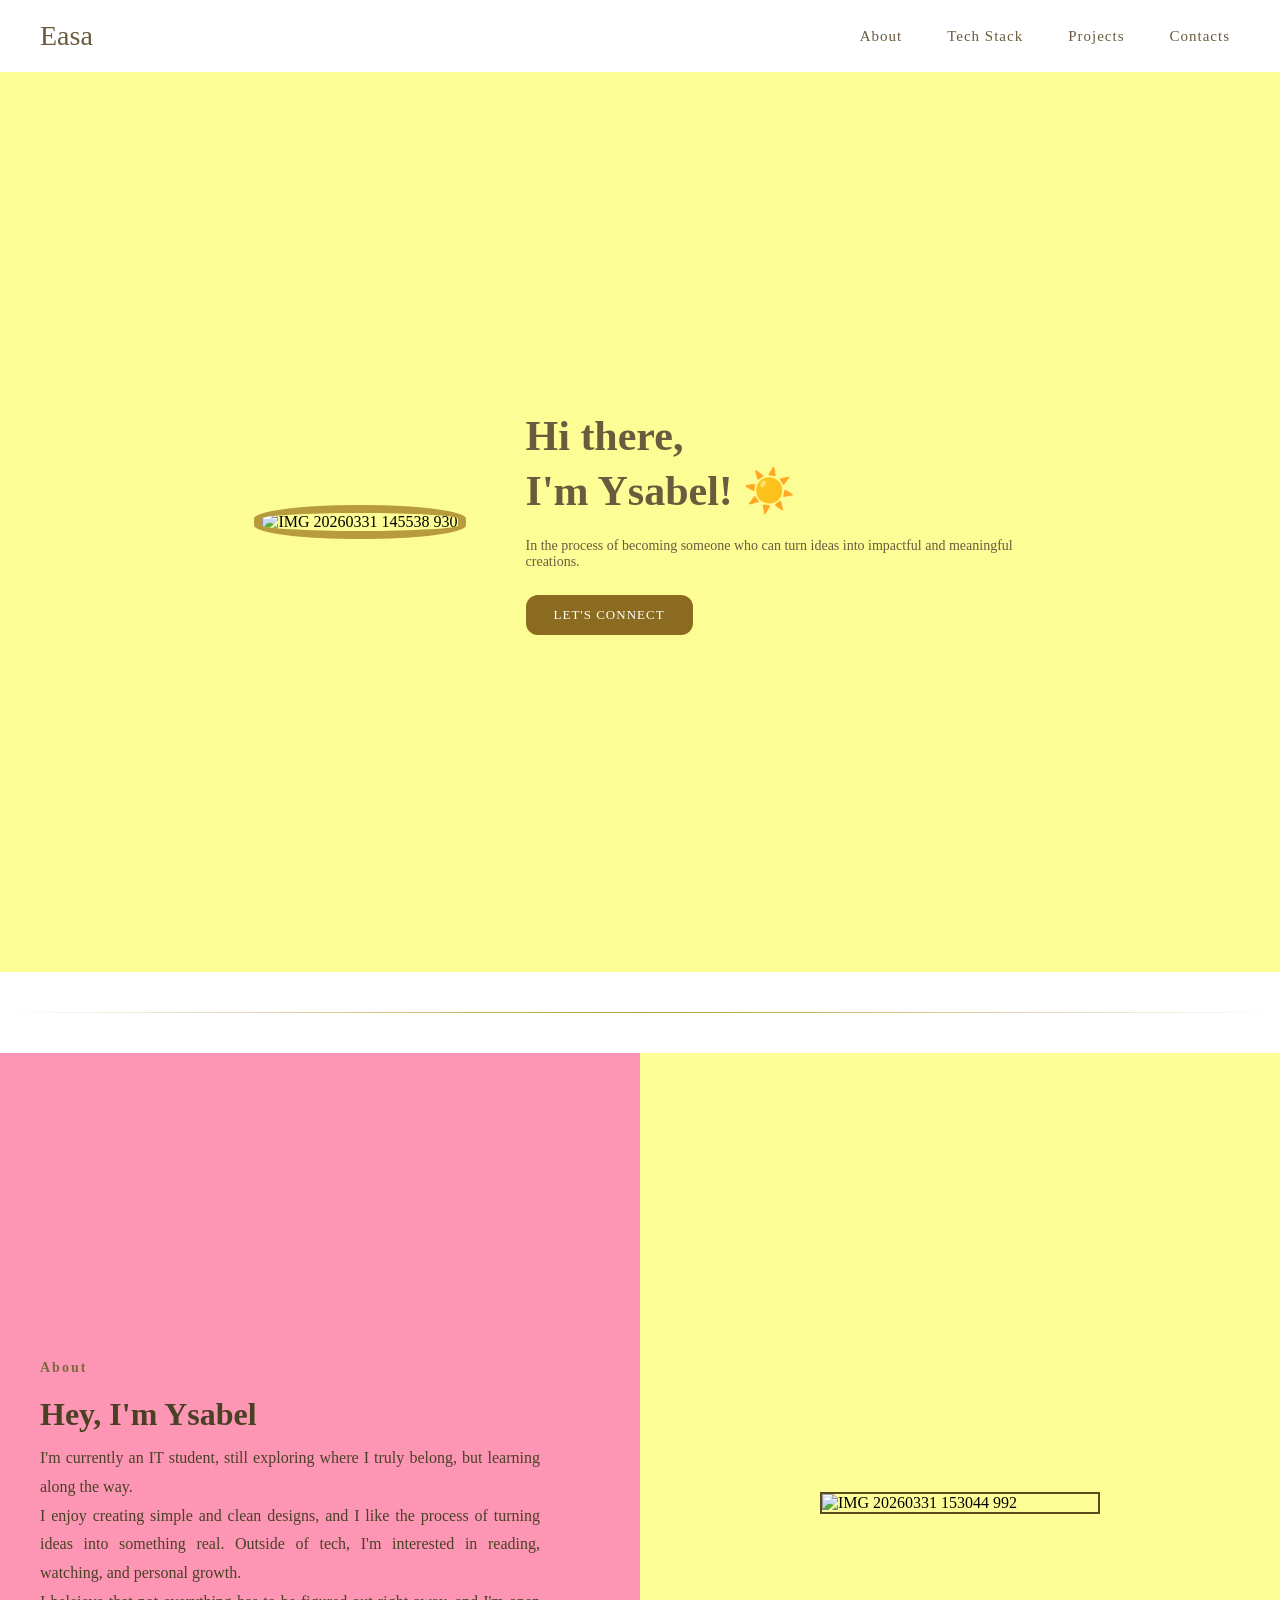
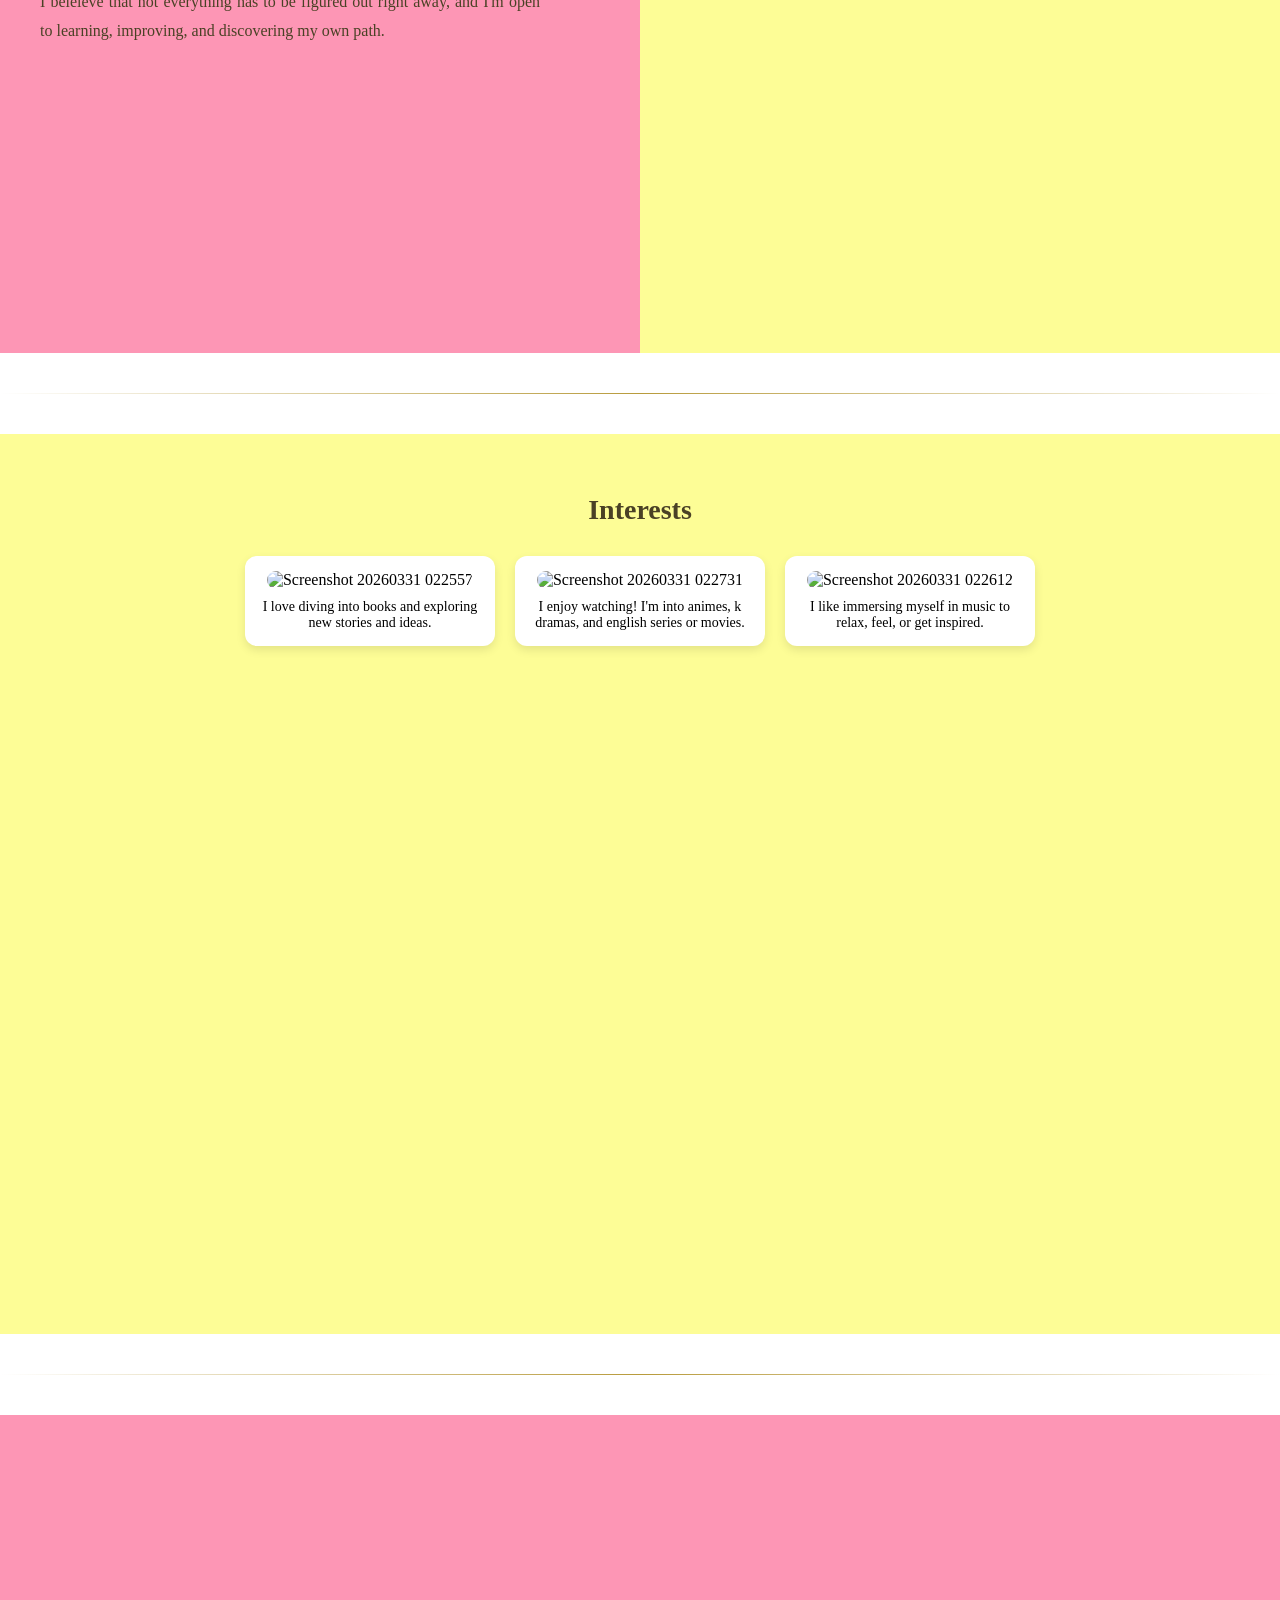
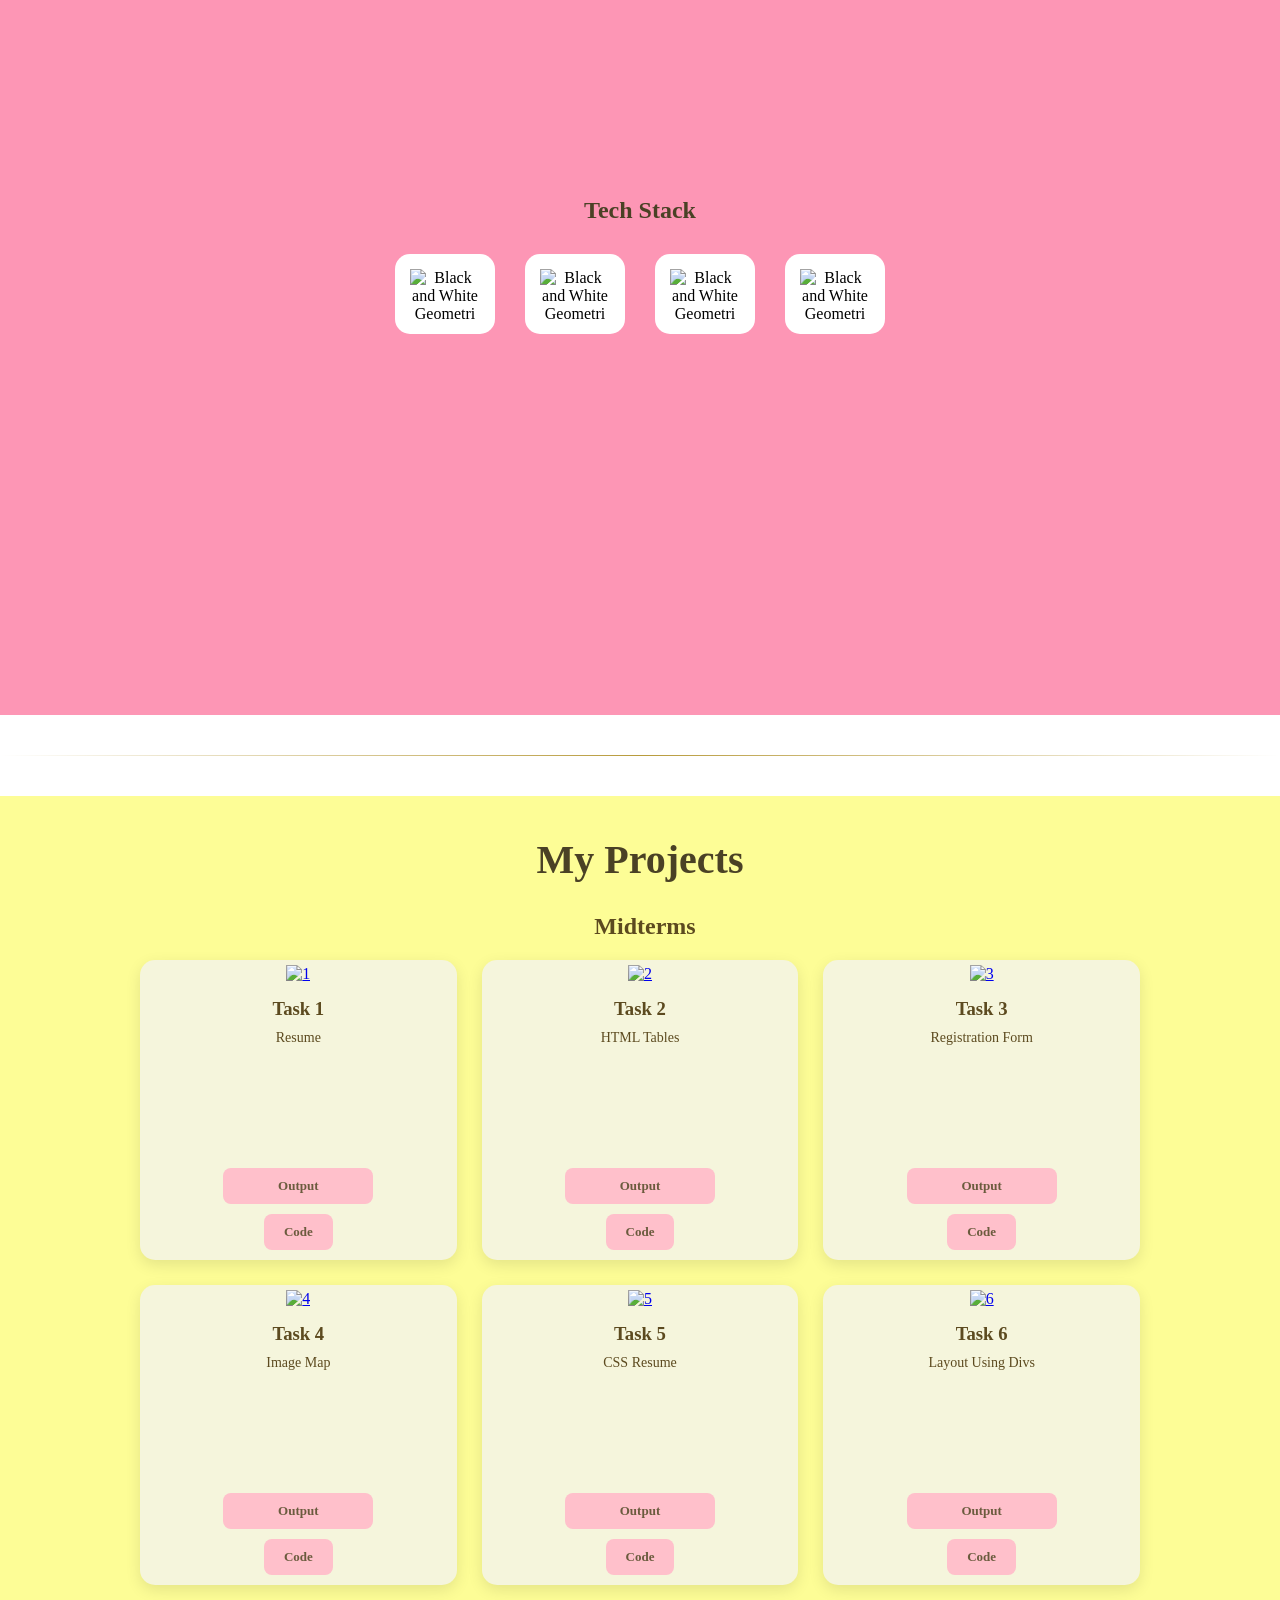
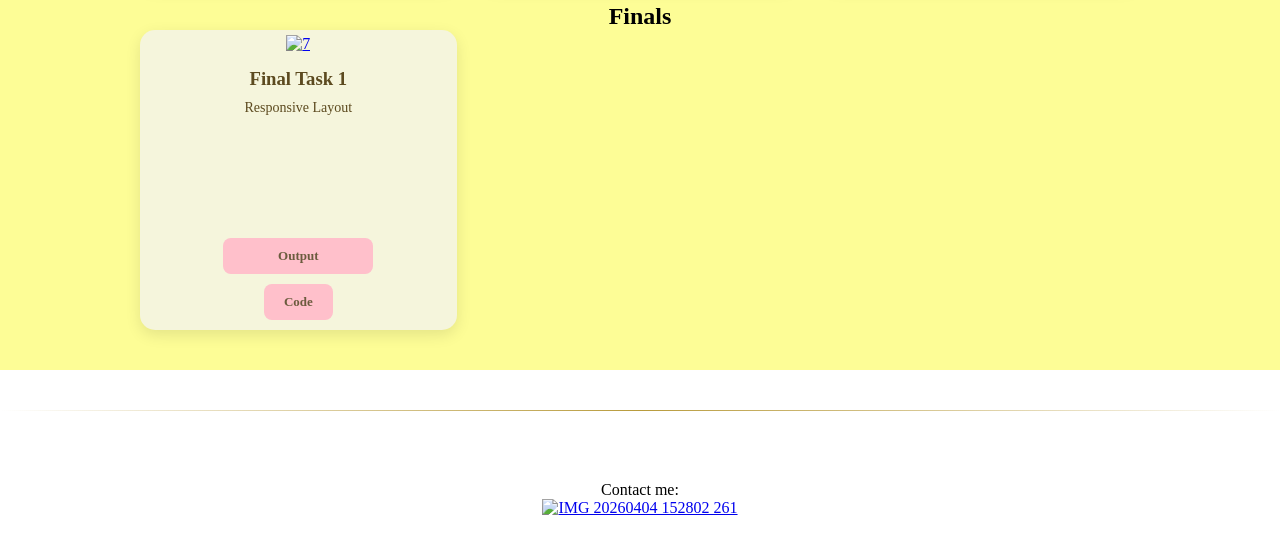
==== ih/index.html @ fdf50e8e "Add files via upload" ====
<!DOCTYPE html>
<html lang="en">
<head>
  <meta charset="UTF-8">
  <title>Portfolio</title>
</head>
<style>
* {
  margin: 0;
  padding: 0;
  box-sizing: border-box;
  font-family: "Georgia", serif;
}

.navbar {
  background: white;
  padding: 20px 40px;
}

.navbar nav {
  display: flex;
  justify-content: space-between;
  align-items: center;
}

.logo {
  font-size: 28px;
  color: #6b5b3e;
  font-weight: normal;
}

.navbar ul {
  display: flex;
  gap: 25px;
  list-style: none;
}

.navbar a {
  text-decoration: none;
  color: #6b5b3e;
  font-size: 15px; /*14px*/
  letter-spacing: 1px;
  padding: 8px 10px;
}

.navbar {
  position: sticky;
  top: 0;
  z-index: 1000;
}

.navbar a:hover {
    color: #b89b3c;
}

.lobby {
  background:  #FDFD96;
  padding: 60px 40px;
  min-height: 100vh;
  display: flex;
  align-items: center;
}

.lobby-container {
  display: flex;
  align-items: center;
  justify-content: center;
  gap: 60px;
  max-width: 1100px;
  margin: auto;
  flex-wrap: wrap;
}

.lobby-image img {
  width: 280px;
  height: 360px;
  object-fit: cover;
  border-radius: 50% / 40%;
  border: 8px solid #b89b3c;
}


.lobby-text {
  max-width: 500px;
}

.lobby-text h2 {
  font-size: 42px;
  color:#6b5b3e;
  line-height: 1.3;
  margin-bottom: 20px;
}

.lobby-text p {
  font-size: 14px;
  color:#6b5b3e;
  margin-bottom: 25px;
}

.btn {
  display: inline-block;
  background: #8a6b1f;
  color: white;
  padding: 12px 28px;
  border-radius: 12px;
  font-size: 13px;
  letter-spacing: 1px;
  text-decoration: none;
  border: none;
  cursor: pointer;
  transition: all 0.3s ease;
  text-align: center;
  justify-content: center;
}

.btn:hover {
    background-color:#b89b3c ;
}

/*ABOUT*/

.about {
  display: flex;
  min-height: 100vh;
}

.about-text {
  flex: 1;
  background-color: #FD96B5;
  padding: 80px;
  display: flex;
  flex-direction: column;
  justify-content: center;
  text-align: justify;
}
.about-text h2 {
  font-size: 14px;
  letter-spacing: 2px;
  color: #7a6a3a;
  margin-bottom: 10px;
}
.about-text h1 {
  font-size: 16px;
  line-height: 1.8;
  color: #4a4125;
  max-width: 500px;
}

.about-text p {
  font-size: 16px;
  line-height: 1.8;
  color: #4a4125;
  max-width: 500px
}

.about-image {
  flex: 1;
  background-color: /*#96FDFF;*/  #FDFD96;
  display: flex;
  align-items: center;
  justify-content: center;

}

.about-image img {
  width: 280px;
  border: 2px solid #5c4a1f;
}

/*t*/
/*
.interest {
  text-align: center;
  background-color: #FDFD96;
  display: flex;
  justify-content: center;
  flex-wrap: wrap;
  padding: 60px 40px;
  min-height: 100vh;
  align-items: center;
}
*/
.interest {
  text-align: center;
  background-color: #FDFD96;
  padding: 60px 40px;
  min-height: 100vh;
}
.interest-title {
  text-align: center;
  font-size: 28px;
  margin-bottom: 30px;
  color:  #4a4125;
  
}

/*
.interest-container {
  display: flex;
  justify-content: center;
  gap: 20px;
  flex-wrap: wrap;
}
*/
.interest-container {
  display: flex;
  justify-content: center;
  gap: 20px;
  flex-wrap: wrap;
  margin-top: 20px;
}


.card {
  background: white;
  border-radius: 12px;
  width: 250px;
  padding: 15px;
  box-shadow: 0 4px 10px rgba(0,0,0,0.1);
  transition: transform 0.3s ease;
}

.card img {
  width: 100%;
  border-radius: 10px;
}

.card p {
  margin-top: 10px;
  font-size: 14px;
}

.card:hover {
  transform: translateY(-8px);
}
/*TECH*/
.tech-stack {
  text-align: center;
  padding: 60px 40px;
  background-color:  #FD96B5;
  height: 100vh;
  display: flex;
  flex-direction: column;
  justify-content: center;

}

.tech-stack h2 {
  margin-bottom: 30px;
  color: #4a4125;
}
.tech-icons {
  display: flex;
  justify-content: center;
  gap: 30px;
  align-items: center;
}

.tech-icons img {
  width: 100px;
  height: 80px;
  padding: 15px;
  background: white;
  border-radius: 15px;

}
.tech img:hover {
  transform: scale(1.2);
}

/*PROJECTS*/
.projects {
  padding: 40px;
  text-align: center;
  background-color: #FDFD96;
}

.projects h1 {
  font-size: 40px;
  margin-bottom: 20px;
  color:  #4a4125;
}

.midterms {
  font-size: 24px;
  margin: 30px 0 20px;
  border-left: 5px solid #FDFD96;
  padding-left: 10px;
  text-align: left;
  color: #5c4a1f;
}


.projects-container {
  display: grid;
  grid-template-columns: repeat(3, 1fr);
  gap: 25px;
  align-items: stretch ;
  justify-content: center;
  max-width: 1000px;
  margin: auto;
}

/* CARD DESIGN */
.project-card {
  background: beige;
  border-radius: 15px;
  overflow: hidden;
  box-shadow: 0 5px 15px rgba(0,0,0,0.1);
  transition: 0.3s;
  display: flex;
  flex-direction: column;
  justify-content: space-between;
  min-height: 300px;
}
/*.project-card {
  background: beige;
  border-radius: 15px;
  overflow: hidden;
  box-shadow: 0 5px 15px rgba(0,0,0,0.1);
  transition: 0.3s;
  flex-direction: column;
  justify-content: space-between;
  height: 100%;
  display: flex;
  min-height: 350px;
  width: 100%;
  max-width: 280px;
}
*/
.project-card:hover {
  transform: translateY(-8px);
}

.project-card img {
  width: 100%;
  height: 150px;
  padding: 5px;
}

.project-card h3 {
  margin: 10px;
  color: #5c4a1f;
}

.project-card p {
  font-size: 14px;
  margin-bottom: 10px;
  color:#5c4a1f
}


.buttons {
  display: flex;
  justify-content: center;
  padding: 10px;
  margin-top: auto;
  gap: 10px;
  flex-direction: column;
  align-items: center;
}

.buttons a {
  display: inline-block;
  background: pink;
  padding: 15px 80px;
  border-radius: 8px;
  text-decoration: none;
  color: #6b5b3e;
  font-size: 13px;
  text-align: center;
}

details {
 /* margin-top: 10px;
  background: #FD96B5;
  padding: 10px;
  border-radius: 8px;*/
  margin: 0;
  text-align: center;
  display:inline-block;
}

summary {
  background: pink;
  padding: 15px 86px;
  border-radius: 8px;
  cursor: pointer;
  font-weight: bold;
  display: inline-block;
  font-size: 13px;
  text-decoration: none;
  text-align: center;
  color: #6b5b3e;
}

.code-img {
  width: 100%;
  margin-top: 10px;
  border-radius: 10px;
}

.midterms, .finals {
  text-align: center;
  border: none;
}
.buttons a, summary {
  padding: 10px 20px;
  width: 100%;
  max-width: 150px;
}

/*
.midterm {
  background-color:  #FDFD96;
  border-radius: 20px;
  padding: 20px;
  margin: 15px 0;
  box-shadow: 0 8px 20px gray;
  text-align: center;
  border-left: 5px dashed white;
  border-right:20px solid white;
}
.projects {
  text-align: center;
  color: #6b5b3e;
}

.finals {
  background-color:  #FDFD96;
  border-radius: 20px;
  padding: 20px;
  margin: 15px 0;
  box-shadow: 0 8px 20px gray;
  text-align: center;
  border-left: 5px dashed white;
  border-right:20px solid white;

}
*/


.contacts{
  text-align: center;
  padding: 30px;
  background-color: white;
}
/*
.divider {
  border-bottom: 1px solid rgba(0,0,0,0.08);
}
  */

.divider {
  height: 1px;
  background: linear-gradient(to right, transparent, #b89b3c, transparent);
  margin: 40px 0;
}

/*
 @media (max-width: 768px) {
   .lobby {
    min-height: auto;
    padding: 40px 20px;
   }
   
    .about {
      flex-direction: column;
      min-height: auto;
    }
  
    .card {
      width: 45%;
    }
    
}
*/

@media (max-width: 768px) {

  .lobby-container {
    flex-direction: column;
    text-align: center;
  }

  .lobby-image img {
    width: 200px;
    height: 260px;
  }

  .about {
    flex-direction: column;
  }

  .about-text, .about-image {
    padding: 30px 20px;
    text-align: center;
  }

  .interest-container {
    flex-direction: column;
    align-items: center;
  }

  .card {
    width: 90%;
  }

  .tech-icons {
    flex-direction: column;
    gap: 15px;
  }

  .tech-icons img {
    width: 80px;
    height: 70px;
  }

  .midterms, .finals {
    margin: 10px;
    color: #5c4a1f;
  }

  .navbar ul {
    flex-direction: column;
    gap: 10px;
    text-align: center;
  }

  .projects-container {
    grid-template-columns: 1fr;
  }
}

.about-text, .about-image {
  width: 100%;
  padding: 40px;
}
.about-text h1 {
  font-size: 32px;
}
</style>
<body>

 
  <header class="navbar">
    <nav>
    <h1 class="logo">Easa</h1>
      <ul>
        <li><a href="#about">About </a></li>
        <li><a href="#tech">Tech Stack</a></li>
        <li><a href="#projects">Projects</a></li>
        <li><a href="#contacts">Contacts</a></li>
      </ul>
    </nav>
  </header>

 
  <section class="lobby">
    <div class="lobby-container">

      
      <div class="lobby-image">
      <img src="https://i.ibb.co/9HKFVgbF/IMG-20260331-145538-930.jpg" alt="IMG 20260331 145538 930" border="0">
      </div>

  
      <div class="lobby-text">
        <h2>Hi there,<br>I'm Ysabel! &#x2600;&#xFE0F; </h2>
        <p>
       In the process of becoming someone who can turn ideas into impactful and meaningful creations.
        </p>
        <a href="https://www.facebook.com/share/185pq3LYT1/" target="_blank" class="btn">LET'S CONNECT</a>
      </div>
   </div>
  </section>
  <div class="divider"></div>
  <section class="about" id="about">
    <div class="about-text">
      <h2>About</h2>
      <h1>Hey, I'm Ysabel</h1>
      <p>I'm currently an IT student, still exploring where I truly belong, but learning along the way. <br> I enjoy creating simple and clean designs, and I like the process of turning ideas into something real. Outside of tech, I'm interested in reading, watching, and personal growth. <br> I beleieve that not everything has to be figured out right away, and I'm open to learning, improving, and discovering my own path.</p>
    </div>

    <div class="about-image">
      <img src="https://i.ibb.co/RpDJrkqm/IMG-20260331-153044-992.jpg" alt="IMG 20260331 153044 992" border="0">
    </div>
  </section>

  <div class="divider"></div>
  <section class="interest" id="interest">
      <h2 class="interest-title">Interests</h2>
      
      <div class="interest-container">
      <div class="card">
        <img src="https://i.ibb.co/nMbtTnYs/Screenshot-20260331-022557.png" alt="Screenshot 20260331 022557" border="0">
        <p>I love diving into books and exploring new stories and ideas.</p>
      </div>

      <div class="card">
      <img src="https://i.ibb.co/NgTRPydR/Screenshot-20260331-022731.png" alt="Screenshot 20260331 022731" border="0">
        <p>I enjoy watching! I'm into animes, k dramas, and english series or movies.</p>
      </div>

      <div class="card">
      <img src="https://i.ibb.co/yFGmTytP/Screenshot-20260331-022612.png" alt="Screenshot 20260331 022612" border="0">
      <p>I like immersing myself in music to relax, feel, or get inspired.</p>
      </div>
    </div>
  </section>

  <div class="divider"></div>
  <section class="tech-stack" id="tech">
    <h2>Tech Stack</h2>

    <div class="tech-icons">
      <img src="https://i.ibb.co/ycchXxJN/Black-and-White-Geometri-Open-Here-Square-Sticker-20260331-162241-0000.jpg" alt="Black and White Geometri Open Here Square Sticker 20260331 162241 0000" border="0">
      <img src="https://i.ibb.co/x8239JgP/Black-and-White-Geometri-Open-Here-Square-Sticker-20260331-162241-0001.jpg" alt="Black and White Geometri Open Here Square Sticker 20260331 162241 0001" border="0">
      <img src="https://i.ibb.co/8L2PCnqT/Black-and-White-Geometri-Open-Here-Square-Sticker-20260331-162241-0002.jpg" alt="Black and White Geometri Open Here Square Sticker 20260331 162241 0002" border="0">
      <img src="https://i.ibb.co/HfBSnVQ0/Black-and-White-Geometri-Open-Here-Square-Sticker-20260331-162241-0003.jpg" alt="Black and White Geometri Open Here Square Sticker 20260331 162241 0003" border="0">
    </div>
  </section>
  
 <div class="divider"></div>
  
 <section class="projects" id="projects">
   
  
 <!-- <h3><br>Midterm Task</br></h3>  
<div class="midterm" id="midterm">
  <h1>My Projects</h1>
  <h2>MIDTERM</h2>
  <p>Midterm Lab Task 1</p>
  <a href="resume.html" target="_blank" style="text-decoration: none;">Resume</a></br>
  <p>Midterm Lab Task 2</p>
  <a href="act 2.html" target="_blank" style="text-decoration: none;">HTML List and Tables</a></br>
  <p>Midterm Lab Task 3</p>
  <a href="log in.html" target="_blank" style="text-decoration: none;">Registration Form</a></br>
  <p>Midterm Lab Task 4</p>
  <a href="mt4.html" target="_blank" style="text-decoration: none;">Image Map</a></br>
  <p>Midterm Lab Task 5</p>
  <a href="css resume.html" target="_blank" style="text-decoration: none;">Applying CSS in your Resume</a></br>
  <p>Midterm Task 6</p>
  <a href="mtt6.html" target="_blank" style="text-decoration: none;">HTML Layout using Divs and Semantics</a></br>
  </div>
 
  <div class="finals" id="finals">
    <h2>FINALS</h2>
    <p>Finals Lab Task 1</p>
    <a href="no style.html" target="_blank" style="text-decoration: none;">Responsive Layout using Flex</a></br>
    <p>Finals Lab Task 2</p>
    <p>Finals Lab Task 3</p>
  </div>
  </section> -->
  <h1>My Projects</h1>
  <h2 class="midterms">Midterms</h2>

  <div class="projects-container">

    <div class="project-card">
      <a href="https://ibb.co/hRtc363j"><img src="https://i.ibb.co/8DSb1C1p/1.png" alt="1" border="0"></a>
      <h3>Task 1</h3>
      <p>Resume</p>
      <div class="buttons">
        <a href="resume.html"><b>Output</b></a>
        <details>
       <summary>Code</summary>
        <a href="https://ibb.co/xtycfGyC"><img src="https://i.ibb.co/v6brQmbw/resume-ss.png" alt="resume ss" border="0" width="500" height="500" class="code-img"></a>
        </details>
      </div>
    </div>

    <div class="project-card">
      <a href="https://ibb.co/ymJ9yHzg"><img src="https://i.ibb.co/TD5f89QP/2.png" alt="2" border="0"></a>
      <h3>Task 2</h3>
      <p>HTML Tables</p>
      <div class="buttons">
        <a href="act 2.html"><b>Output</b></a>
        <details>
        <summary>Code</summary>
         <a href="https://ibb.co/MyLpZZts"><img src="https://i.ibb.co/HLQYBBbV/act2-ss.png" alt="act2 ss" border="0" width="500" height="500" class="code-img"></a>
         </details>
      </div>
    </div>

    <div class="project-card">
      <a href="https://ibb.co/qYzdthhH"><img src="https://i.ibb.co/PGRN7JJ2/3.png" alt="3" border="0"></a>
      <h3>Task 3</h3>
      <p>Registration Form</p>
      <div class="buttons">
        <a href="log in.html"><b>Output</b></a>
        <details>
        <summary>Code</summary>
         <a href="https://ibb.co/V0xphYRP"><img src="https://i.ibb.co/KcDzQxd3/login-ss.png" alt="login ss" border="0" width="500" height="500" class="code-img"></a>
         </details>
      </div>
    </div>

    <div class="project-card">
      <a href="https://ibb.co/YBsS8fd2"><img src="https://i.ibb.co/PGHy41Wx/4.png" alt="4" border="0"></a>
      <h3>Task 4</h3>
      <p>Image Map</p>
      <div class="buttons">
        <a href="mt4.html"><b>Output</b></a>
        <details>
        <summary>Code</summary>
         <a href="https://ibb.co/tpfW0rp9"><img src="https://i.ibb.co/MkT3z0km/mt4-ss.png" alt="mt4 ss" border="0" width="500" height="500" class="code-img"></a>
         </details>
      </div>
    </div>

    <div class="project-card">
     <a href="https://ibb.co/Kc8Vjvrn"><img src="https://i.ibb.co/hxT2Rzm0/5.png" alt="5" border="0"></a>
      <h3>Task 5</h3>
      <p>CSS Resume</p>
      <div class="buttons">
        <a href="css resume.html"><b>Output</b></a>
        <details>
        <summary>Code</summary>
        <a href="https://ibb.co/f3MSXBy"><img src="https://i.ibb.co/1CZn0hP/cssresume-ss.png" alt="cssresume ss" border="0" width="500" height="500" class="code-img"></a>
        </details>
      </div>
    </div>

    <div class="project-card">
     <a href="https://ibb.co/LhYxnTCr"><img src="https://i.ibb.co/5xGrBQ5k/6.png" alt="6" border="0"></a>
      <h3>Task 6</h3>
      <p>Layout Using Divs</p>
      <div class="buttons">
        <a href="mtt6.html"><b>Output</b></a>
        <details>
       <summary>Code</summary>
        <a href="https://ibb.co/wZh7CJn4"><img src="https://i.ibb.co/LDdr6QT1/mt6-ss.png" alt="mt6 ss" border="0" width="500" height="500" class="code-img"></a>
        </details>
      </div>
    </div>
  </div>
<br>
  <h2 class="finals">Finals</h2>
  <div class="projects-container">

    <div class="project-card">
      <a href="https://ibb.co/0yGw737Z"><img src="https://i.ibb.co/9HrMDjD2/7.png" alt="7" border="0"></a>
      <h3>Final Task 1</h3>
      <p>Responsive Layout</p>
      <div class="buttons">
        <a href="no style.html"><b>Output</b></a>
        <details>
       <summary>Code</summary>
        <a href="https://ibb.co/39wDNxhK"><img src="https://i.ibb.co/rRgC6By9/nostyle-ss.png" alt="nostyle ss" border="0" width="500" height="500" class="code-img"></a>
        </details>
      </div>
    </div>
  </div>
</section>

  <div class="divider"></div>
  <footer class="contacts" id="contacts">
<p> Contact me:</p>
<a href="https://www.facebook.com/share/185pq3LYT1/" target="_blank">
  <img src="https://i.ibb.co/7NLNKBh0/IMG-20260404-152802-261.jpg" alt="IMG 20260404 152802 261" border="0" width="30">
</a>
  </footer>
</body>
</html>
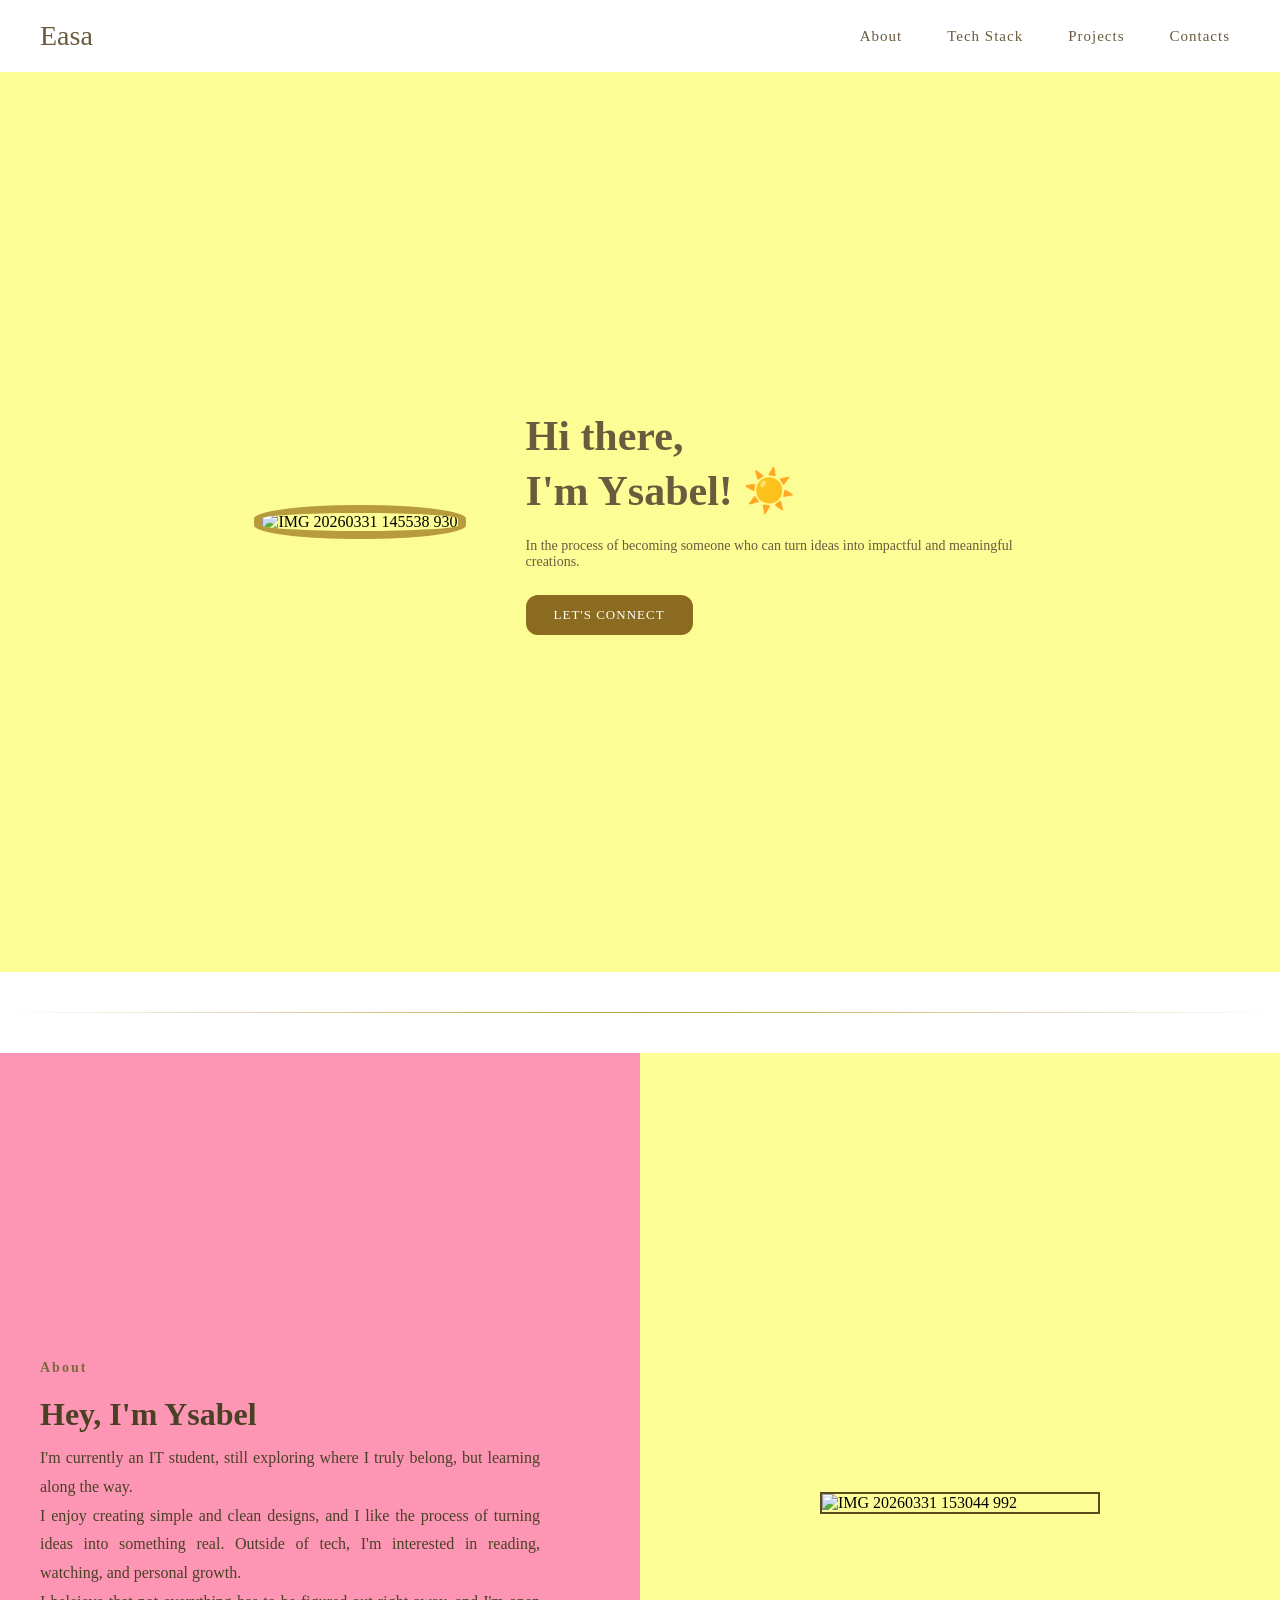
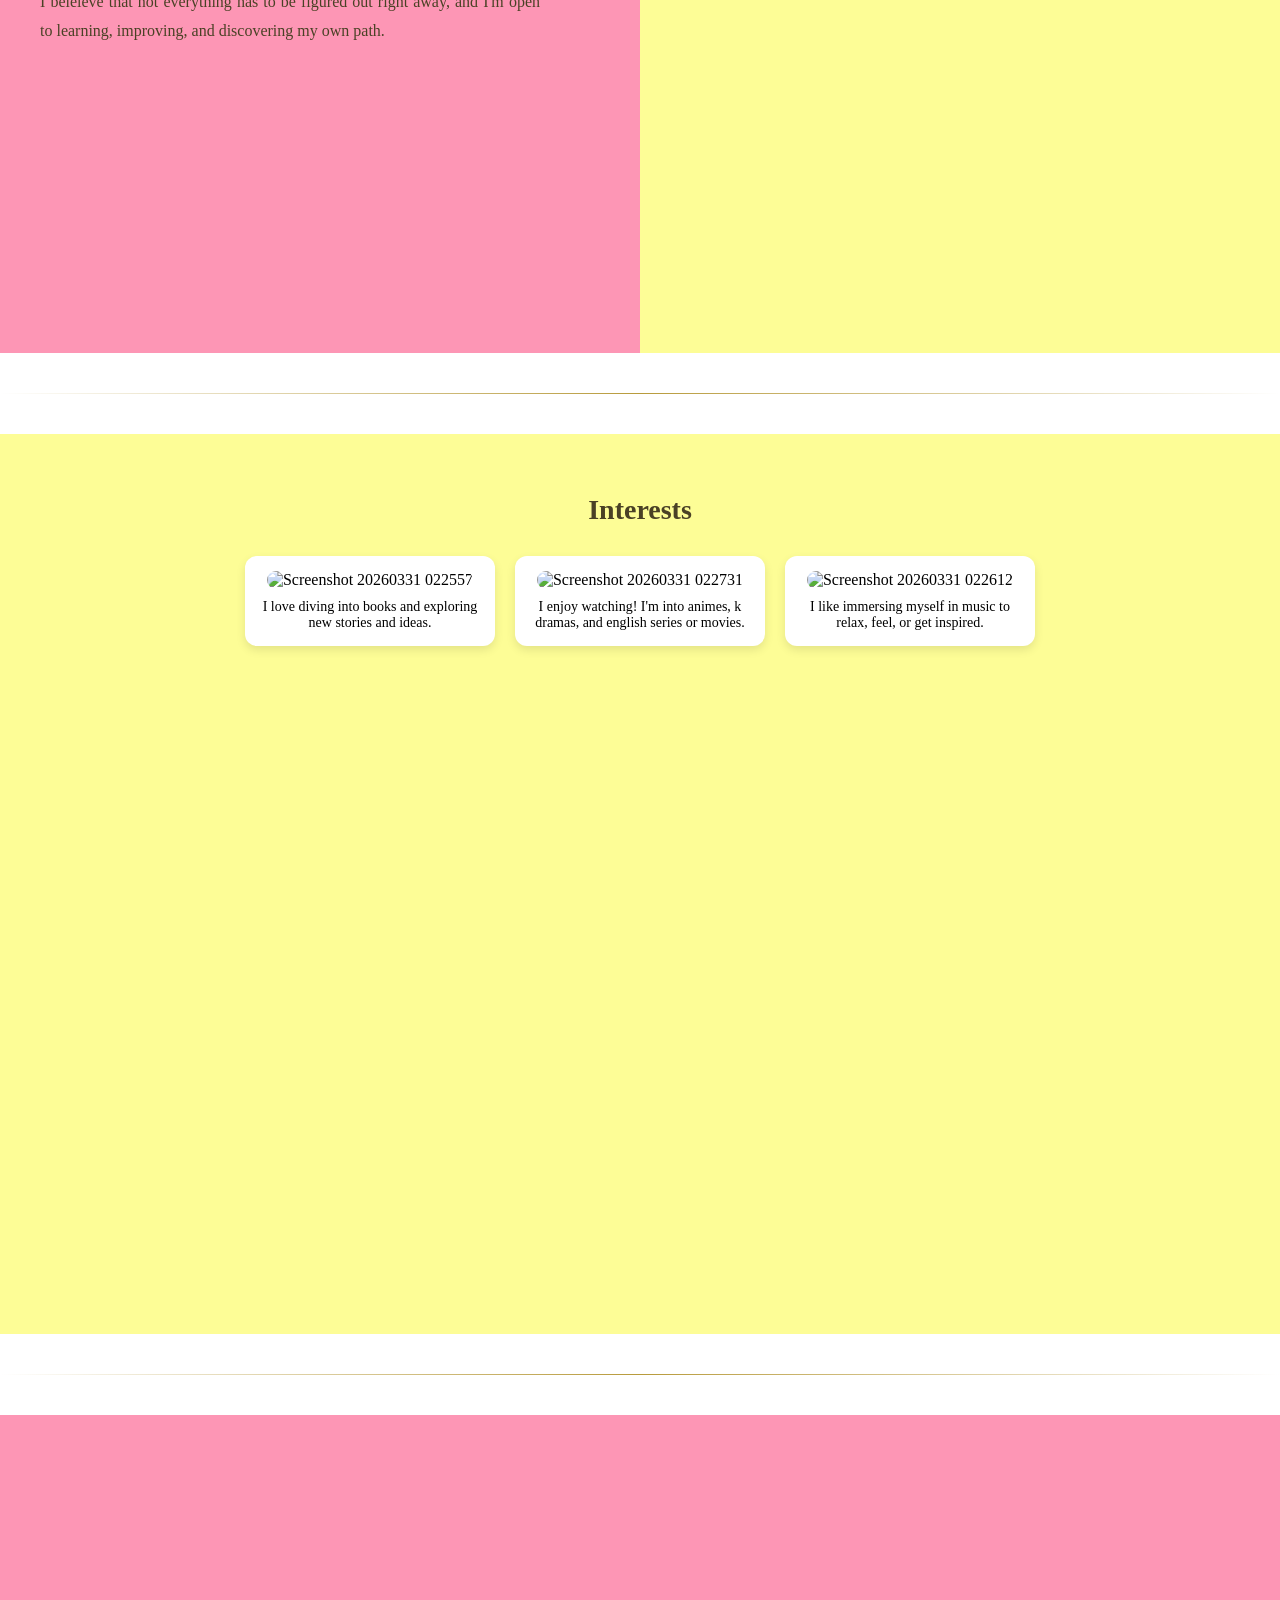
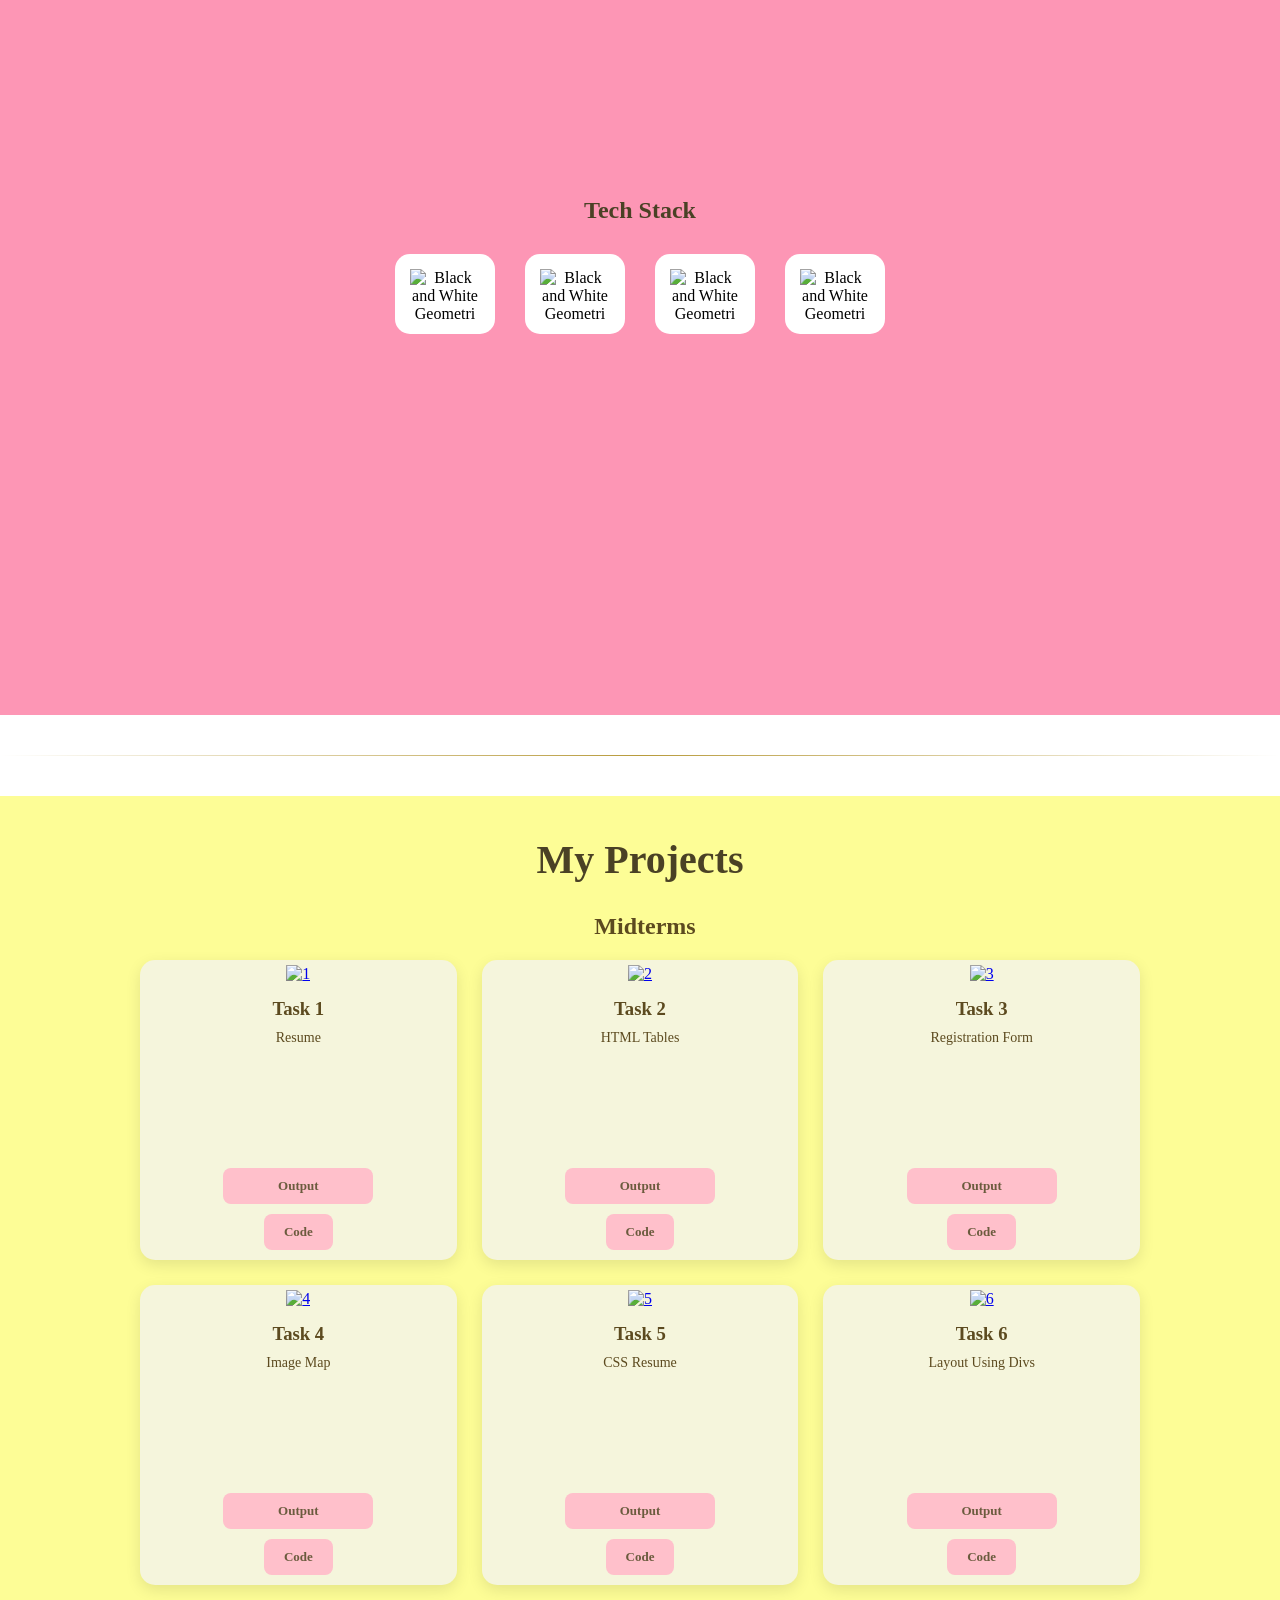
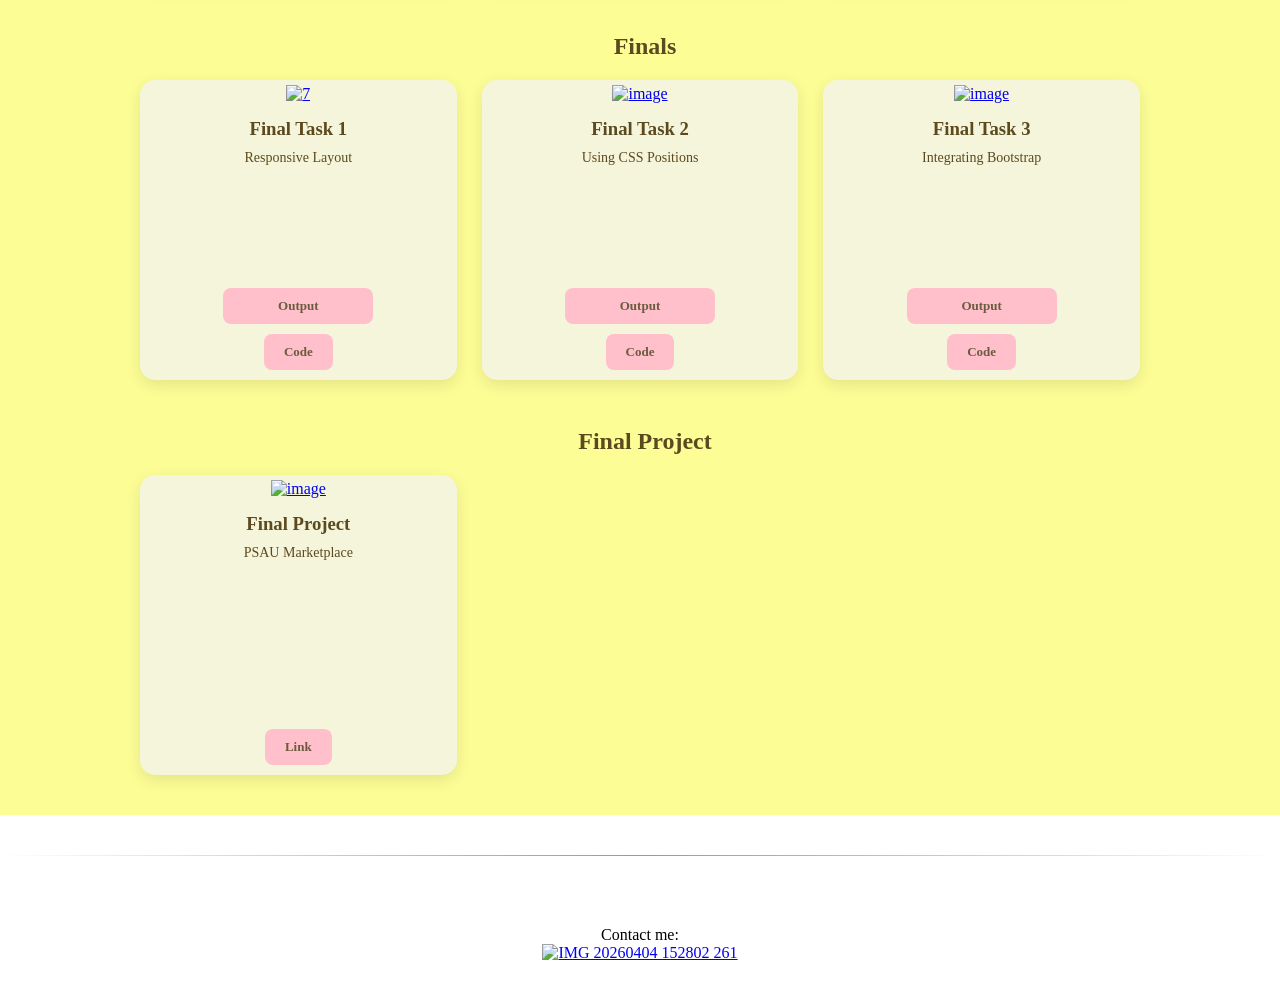
==== commit ca514992: "Add files via upload" ====
--- a/ih/index.html
+++ b/ih/index.html
@@ -281,7 +281,7 @@
   color:  #4a4125;
 }
 
-.midterms {
+.midterms, .finals, .fp {
   font-size: 24px;
   margin: 30px 0 20px;
   border-left: 5px solid #FDFD96;
@@ -289,7 +289,6 @@
   text-align: left;
   color: #5c4a1f;
 }
-
 
 .projects-container {
   display: grid;
@@ -400,7 +399,7 @@
   border-radius: 10px;
 }
 
-.midterms, .finals {
+.midterms, .finals, .fp {
   text-align: center;
   border: none;
 }
@@ -516,7 +515,7 @@
     height: 70px;
   }
 
-  .midterms, .finals {
+  .midterms, .finals, .fp{
     margin: 10px;
     color: #5c4a1f;
   }
@@ -751,7 +750,52 @@
         </details>
       </div>
     </div>
+  
+  <div class="project-card">
+    <a href="https://ibb.co/F48LzvtS"><img src="https://i.ibb.co/s9sdqSr0/image.png" alt="image" border="0"></a>
+    <h3>Final Task 2</h3>
+    <p>Using CSS Positions</p>
+    <div class="buttons">
+    <a href="ft2.html"><b>Output</b></a>
+    <details>
+      <summary>Code</summary>
+      <a href="https://ibb.co/gLPWgJG0"><img src="https://i.ibb.co/W4PzKfQr/using-css.png" alt="using css" border="0"></a>
+    </details>
+    </div>
   </div>
+
+  <div class="project-card">
+    <a href="https://ibb.co/rRDnZSWy"><img src="https://i.ibb.co/PvqB5nSC/image.png" alt="image" border="0"></a>
+    <h3>Final Task 3</h3>
+    <p>Integrating Bootstrap</p>
+    <div class="buttons">
+      <a href="ft3.html"><b>Output</b></a>
+      <details>
+        <summary>Code</summary>
+        <a href="https://ibb.co/4R6JVC5h"><img src="https://i.ibb.co/v47DjfK0/bootstrap.png" alt="bootstrap" border="0"></a>
+        <a href="https://ibb.co/PsHbwQms"><img src="https://i.ibb.co/spYDyHmp/bootstrap-css.png" alt="bootstrap css" border="0"></a>
+      </details>
+    </div>
+  </div>
+</div>
+<br>
+<h2 class="fp">Final Project</h2>
+<div class="projects-container">
+  <div class="project-card">
+    <a href="https://ibb.co/j974wnbT"><img src="https://i.ibb.co/TDzh09Yk/image.png" alt="image" border="0"></a>
+    <h3>Final Project</h3>
+    <p>PSAU Marketplace</p>
+    <div class="buttons">
+    <details>
+      <summary>Link</summary>
+       <a href="https://easafk.github.io/lastnato/"></a>
+    </details>
+    </div>
+    </div>
+   
+
+  </div>
+
 </section>
 
   <div class="divider"></div>
